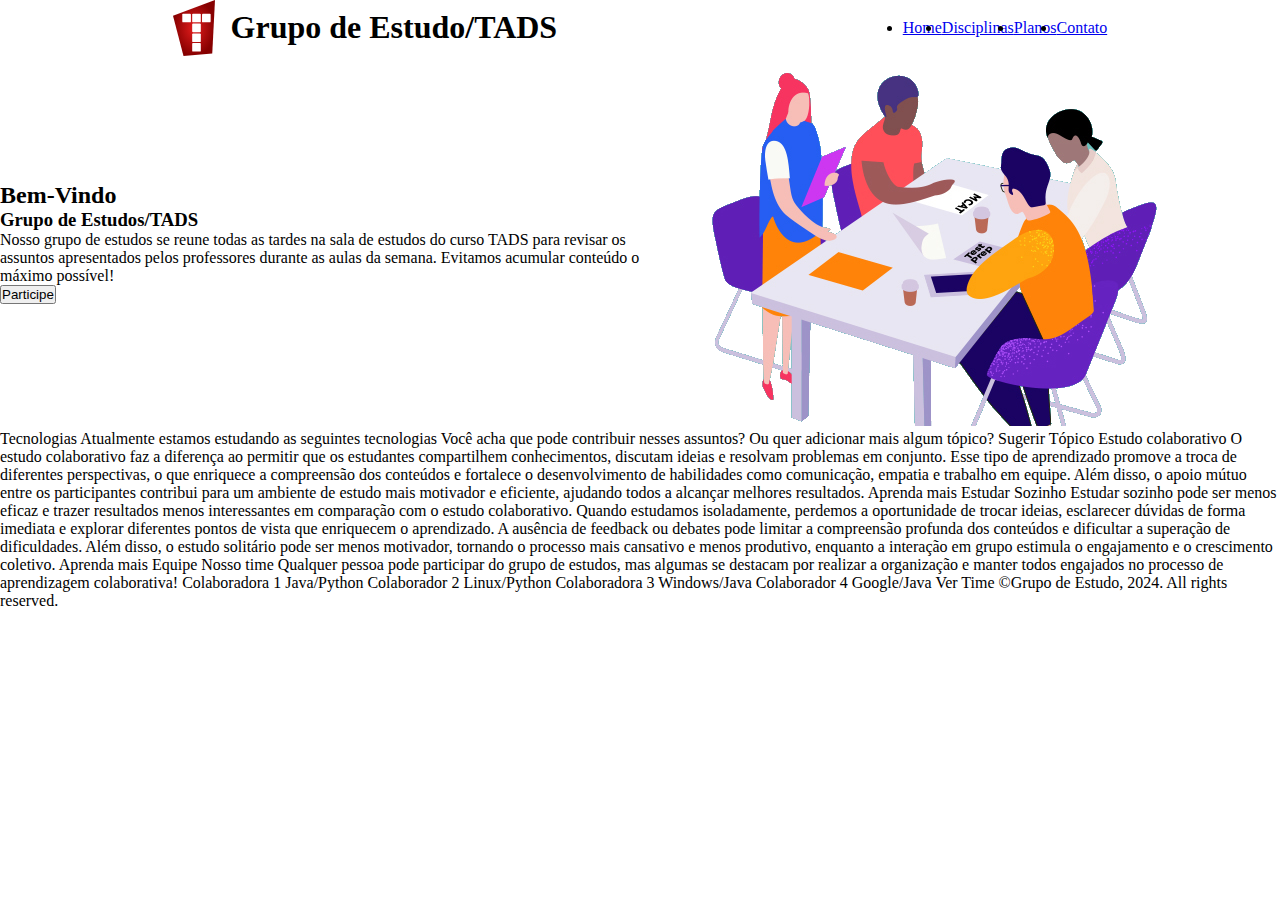
==== index.html @ 2a71999b "first commit" ====
<!DOCTYPE html>
<html lang="pt-br">
<head>
    <meta charset="UTF-8">
    <meta name="viewport" content="width=device-width, initial-scale=1.0">
    <title>Avaliação 2 - Ana Karina</title>
    <link rel="stylesheet" href="header.css">
    <link rel="stylesheet" href="footer.css">
    <link rel="stylesheet" href="reset.css">
    <link rel="stylesheet" href="home.css">

</head>
<body>
    <div id="home__container">
        <header id="header__container" >
            <nav class=" header__item nav__container">
                <div class="header__logo">
                    <img class="header__image" src="assets/images/logo/LogoTads.svg" alt="">
                    <h1 class="header__title">Grupo de Estudo/TADS</h1>
                </div>
            
                <ul class="header__list">
                    <li><a href="home.html">Home</a></li>
                    <li><a href="disciplinas.html">Disciplinas</a></li>
                    <li><a href="planos.html">Planos</a></li>
                    <li><a href="contato.html">Contato</a></li>
                </ul>
            </nav>
            <div class="header__item header__content">
               <div class="header__">
                    <h2>Bem-Vindo</h2>
                    <h3>Grupo de Estudos/TADS</h3>
                    <p>Nosso grupo de estudos se reune todas as tardes na sala de estudos do curso TADS para revisar os assuntos apresentados pelos professores durante as aulas da semana. Evitamos acumular conteúdo o máximo possível!</p>
                    <button>Participe</button>
               </div>
               <div class="header__card">
                    <img src="assets/images/home/grupo-1.png" alt="">
               </div>
            </div>
        </header>
    
    
        Tecnologias
    
        Atualmente estamos estudando as seguintes tecnologias
    
        Você acha que pode contribuir nesses assuntos? Ou quer adicionar mais algum tópico?
    
        Sugerir Tópico
    
        Estudo colaborativo
    
        O estudo colaborativo faz a diferença ao permitir que os estudantes compartilhem conhecimentos, discutam ideias e resolvam problemas em conjunto. Esse tipo de aprendizado promove a troca de diferentes perspectivas, o que enriquece a compreensão dos conteúdos e fortalece o desenvolvimento de habilidades como comunicação, empatia e trabalho em equipe. Além disso, o apoio mútuo entre os participantes contribui para um ambiente de estudo mais motivador e eficiente, ajudando todos a alcançar melhores resultados.
        Aprenda mais
    
        Estudar Sozinho
    
        Estudar sozinho pode ser menos eficaz e trazer resultados menos interessantes em comparação com o estudo colaborativo. Quando estudamos isoladamente, perdemos a oportunidade de trocar ideias, esclarecer dúvidas de forma imediata e explorar diferentes pontos de vista que enriquecem o aprendizado. A ausência de feedback ou debates pode limitar a compreensão profunda dos conteúdos e dificultar a superação de dificuldades. Além disso, o estudo solitário pode ser menos motivador, tornando o processo mais cansativo e menos produtivo, enquanto a interação em grupo estimula o engajamento e o crescimento coletivo.
        Aprenda mais
    
        Equipe
    
        Nosso time
    
        Qualquer pessoa pode participar do grupo de estudos, mas algumas se destacam por realizar a organização e manter todos engajados no processo de aprendizagem colaborativa!
    
        Colaboradora 1
        Java/Python
    
        Colaborador 2
        Linux/Python
    
        Colaboradora 3
        Windows/Java
    
        Colaborador 4
        Google/Java
    
        Ver Time
    
        ©Grupo de Estudo, 2024. All rights reserved.
        
    </div>

</body>
</html>
---- header.css ----
.header__container{
    display: flex;
    justify-content: space-evenly;
    align-items: center;
}
.nav__container{
    display: flex;
    justify-content: space-around;
    align-items: center;
}

.header__logo{
    gap: 1rem;
    align-items: center;
    display: flex;
}

.header__list{
    display: flex;
    justify-content: center
}

.header__content{
    display: flex;
    align-items: center;
}
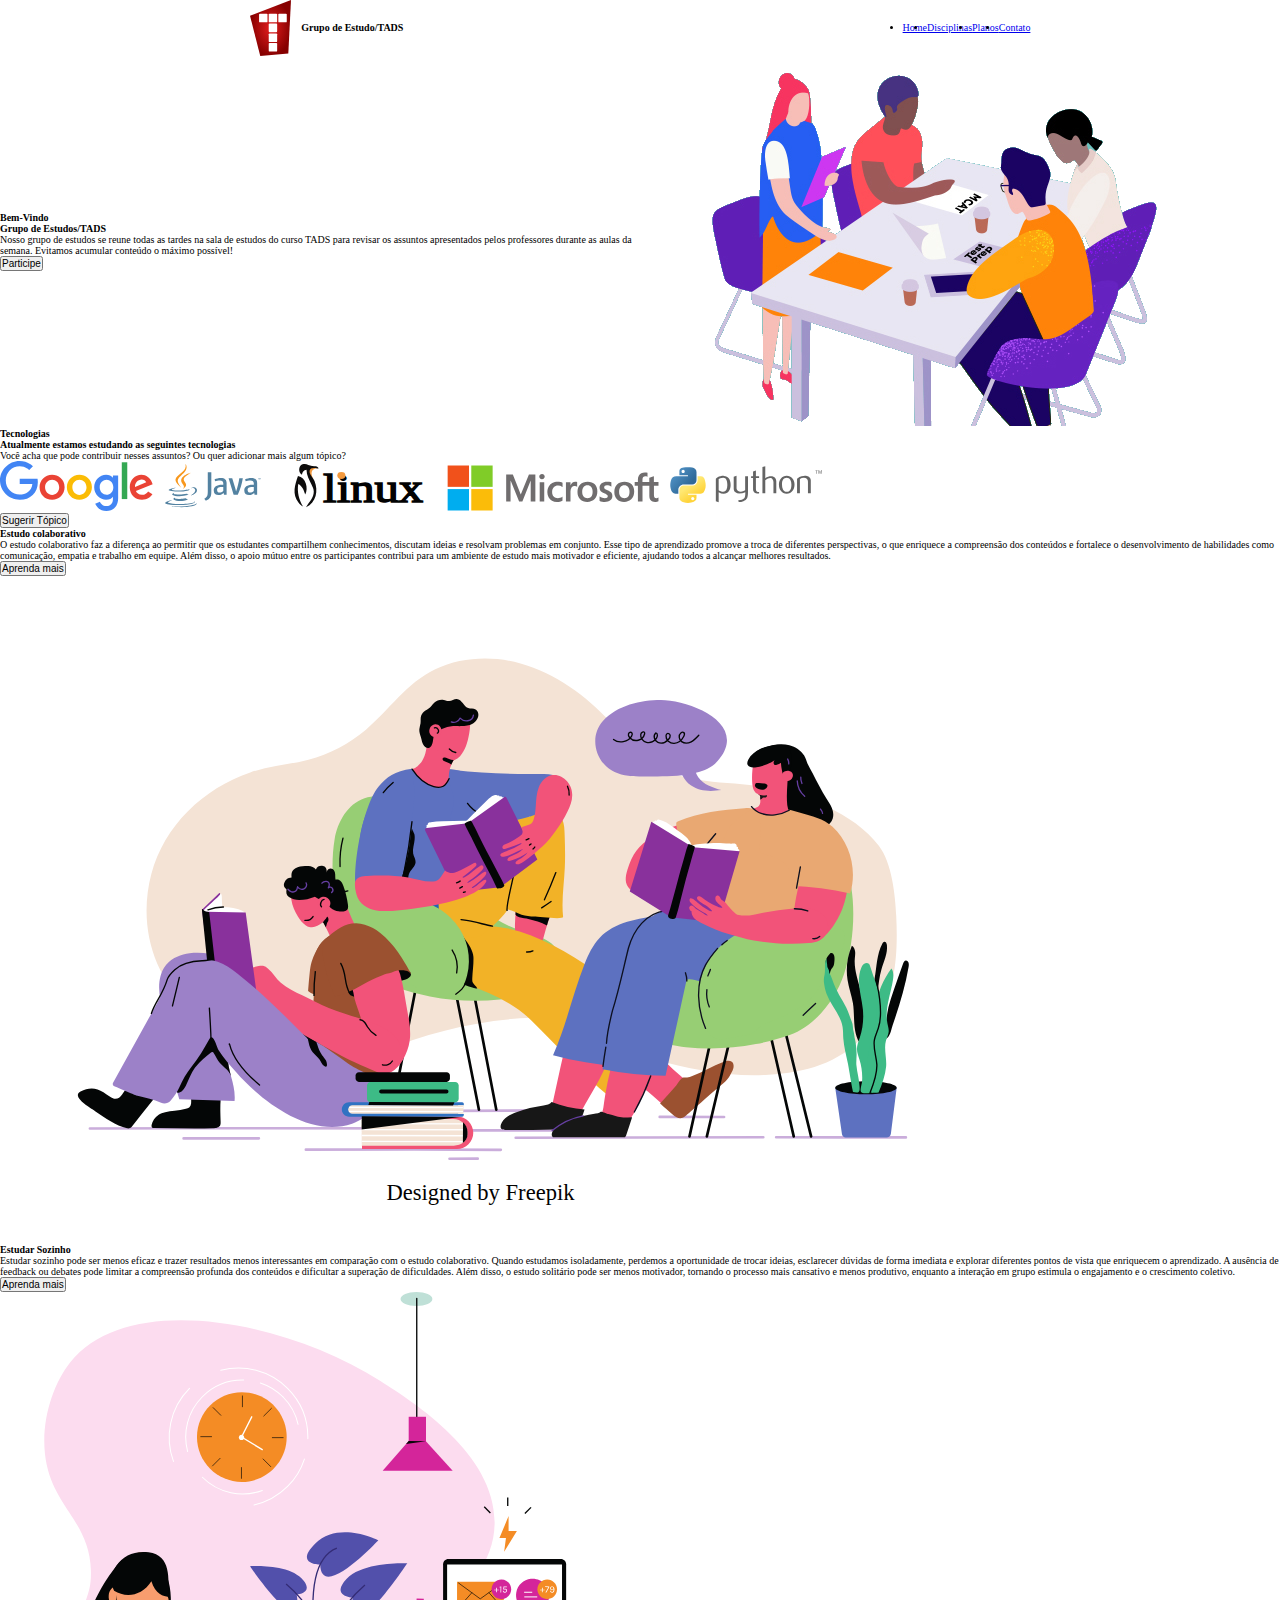
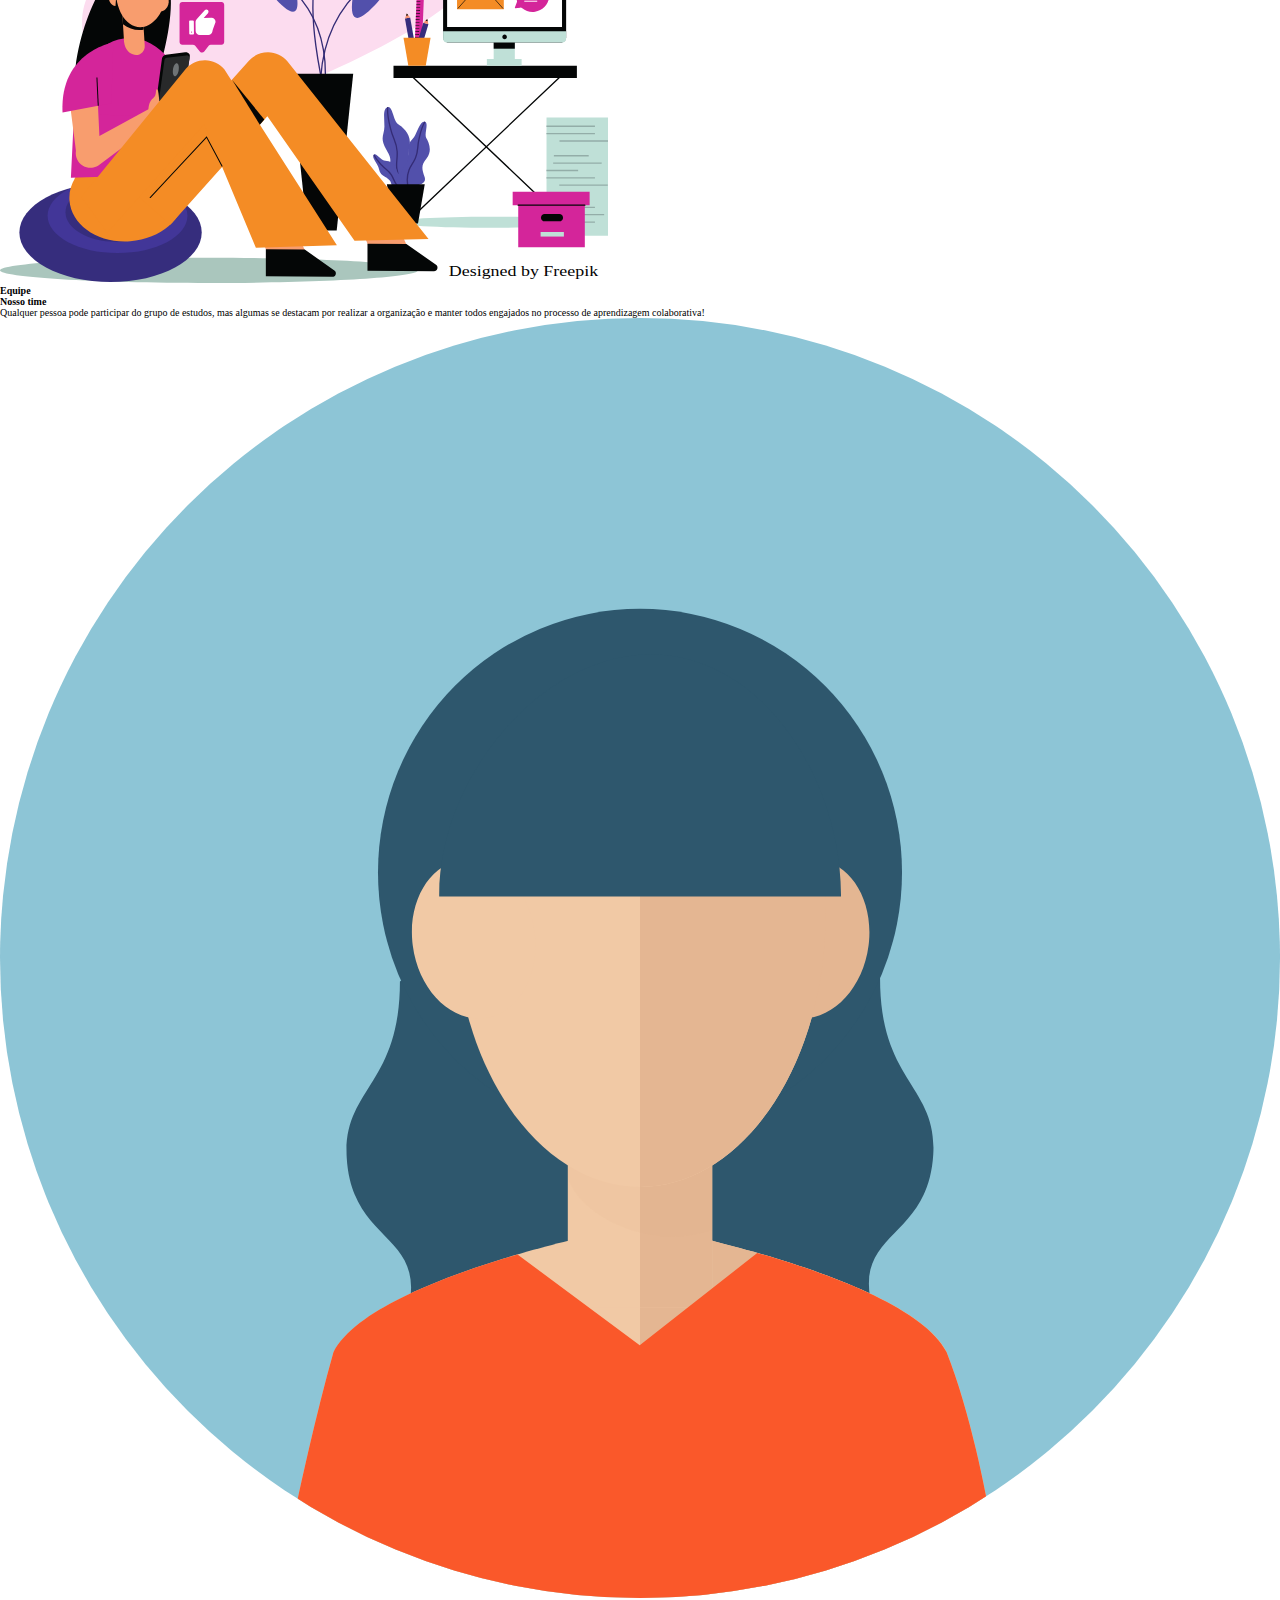
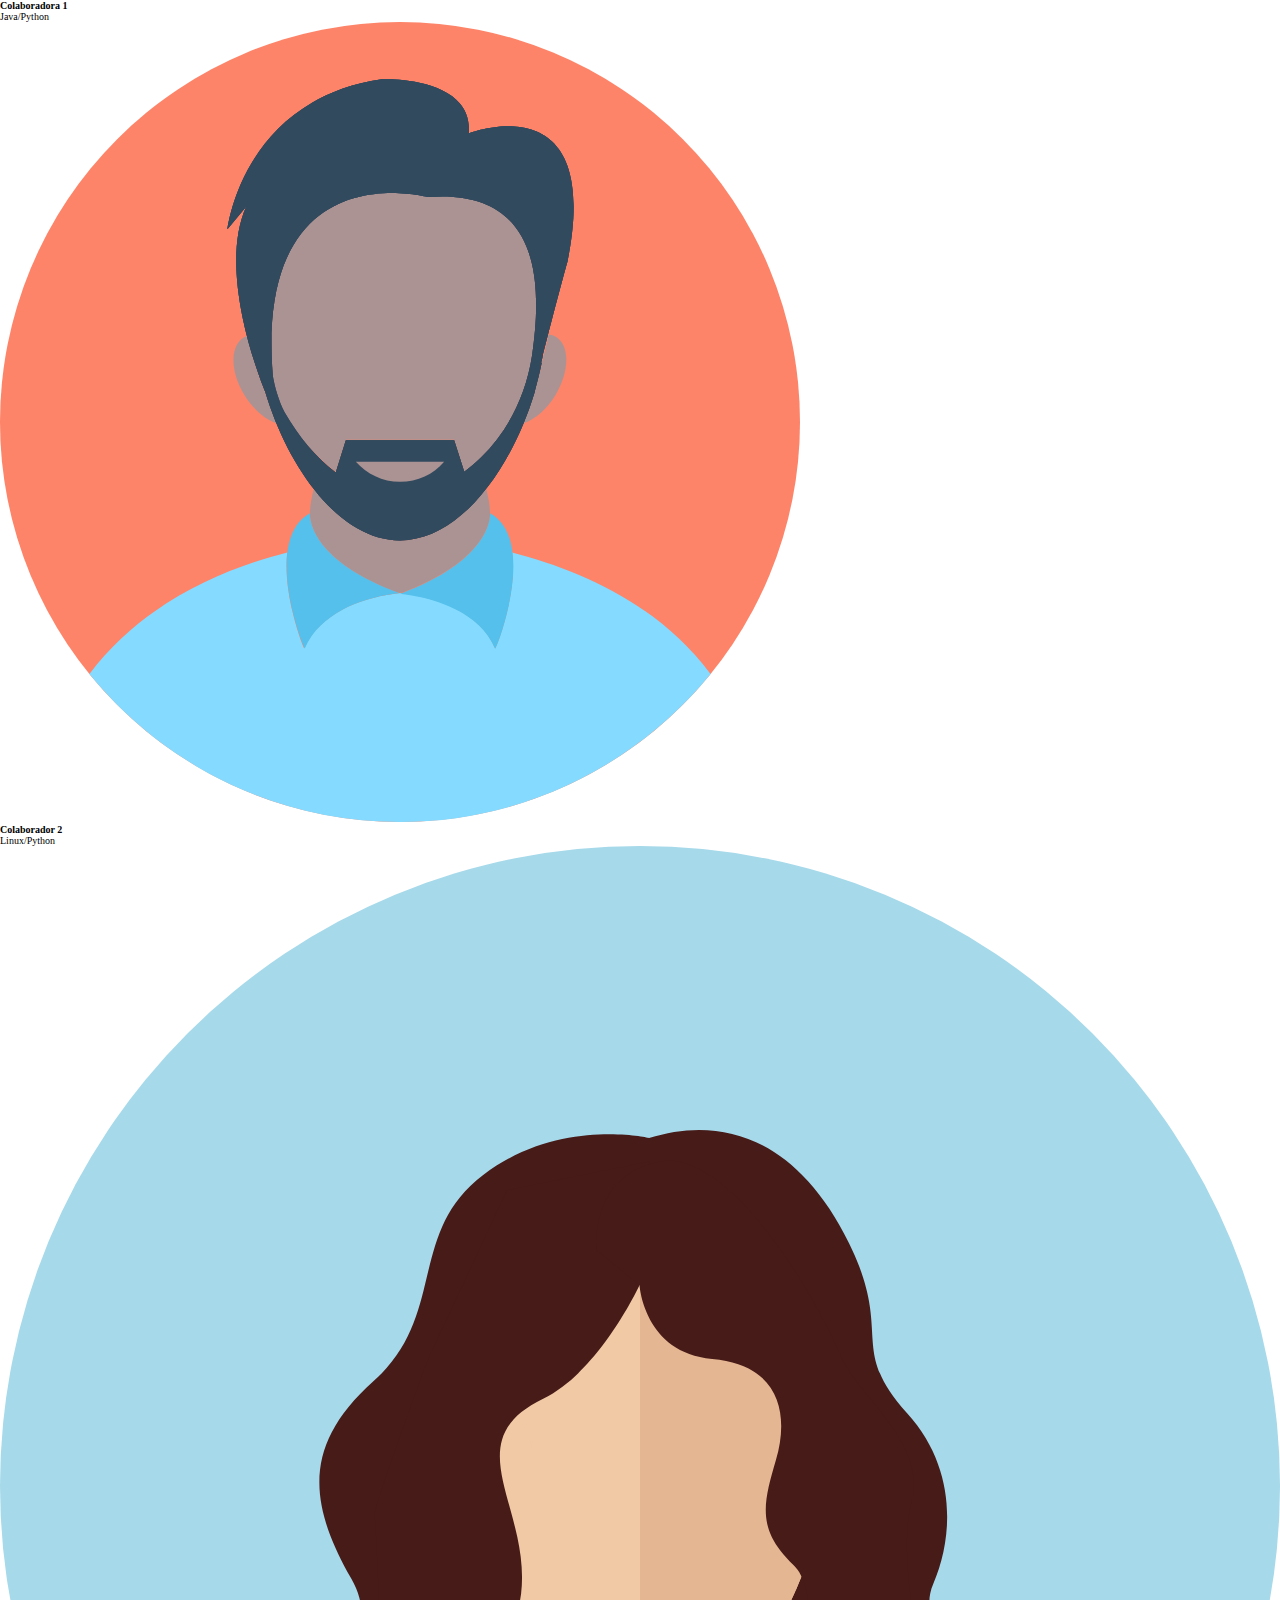
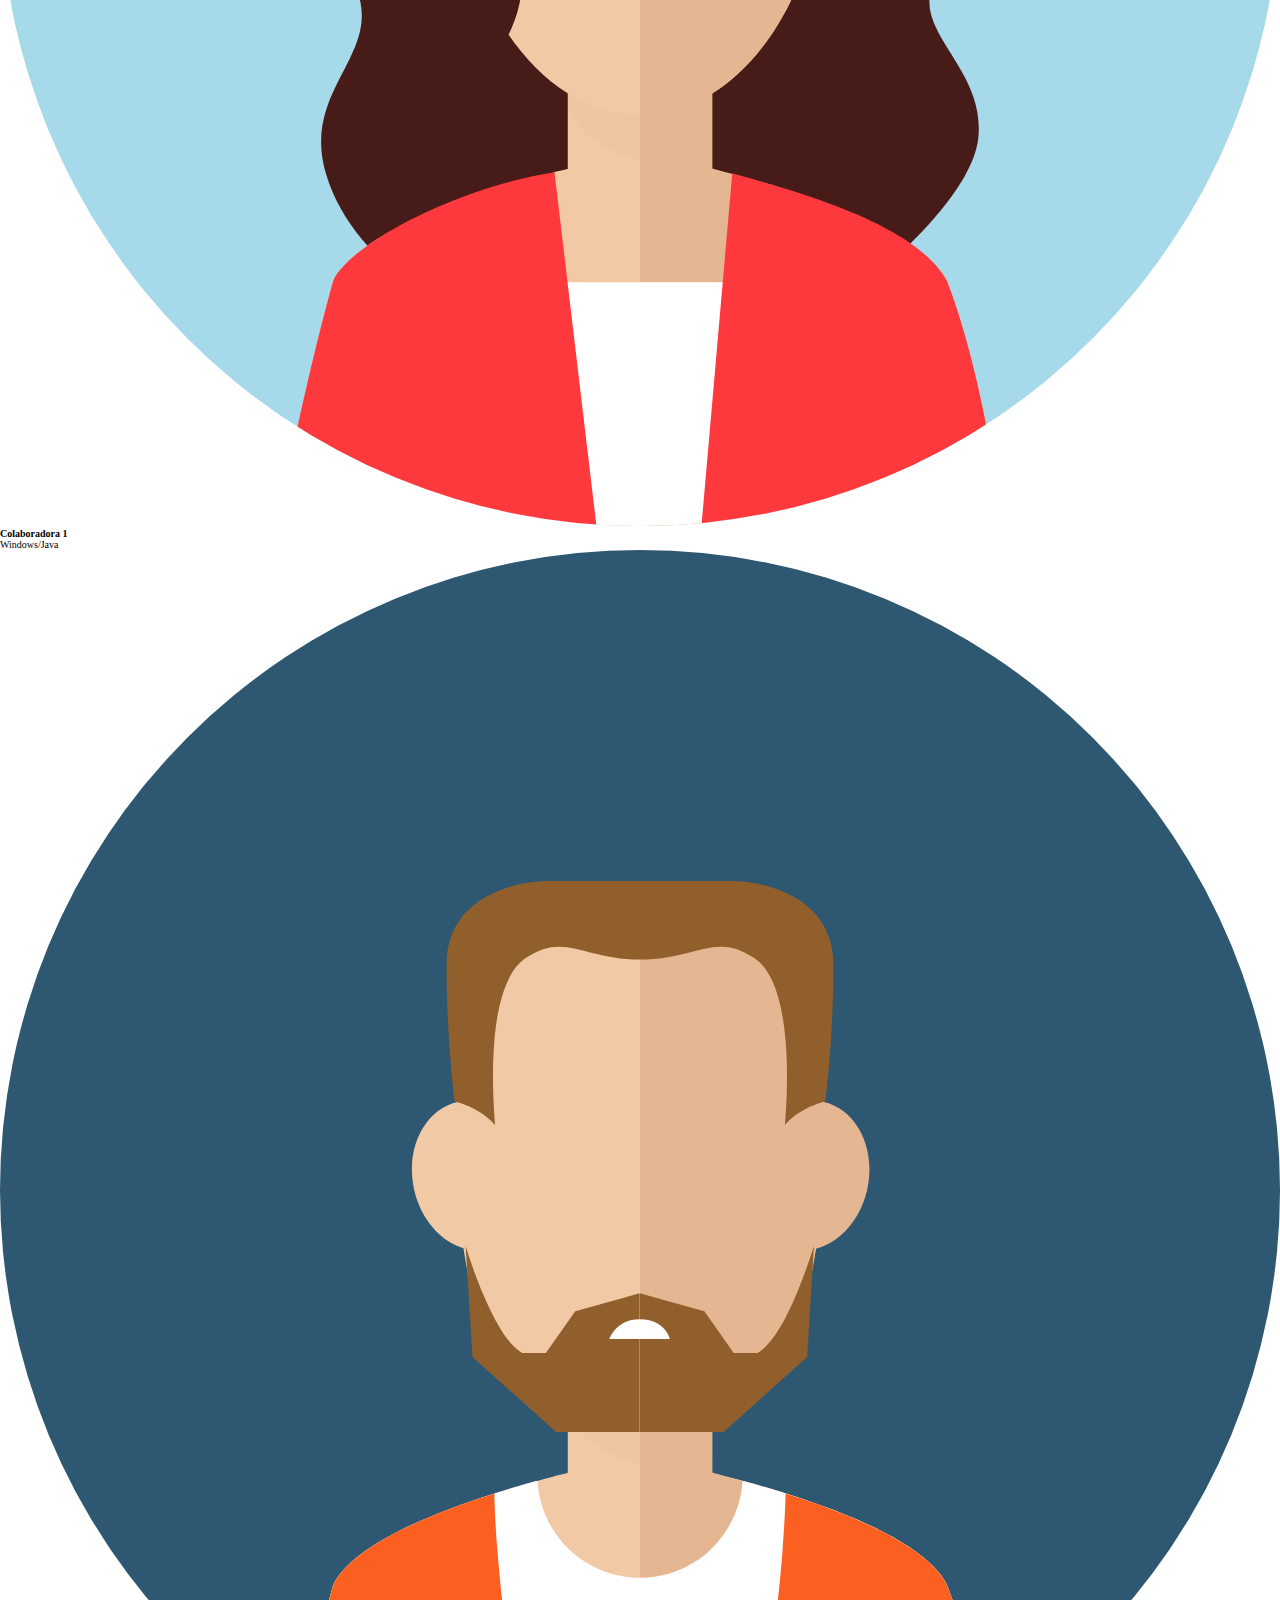
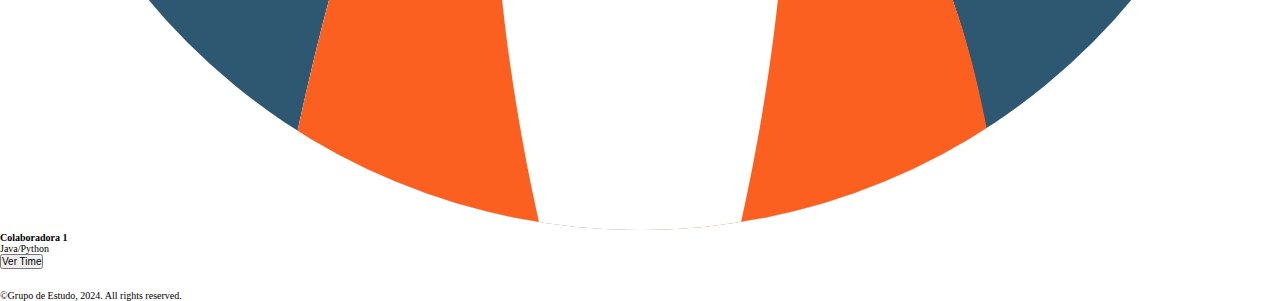
==== commit 57588d7b: "criação dos layouts" ====
--- a/index.html
+++ b/index.html
@@ -1,86 +1,153 @@
 <!DOCTYPE html>
 <html lang="pt-br">
+
 <head>
     <meta charset="UTF-8">
     <meta name="viewport" content="width=device-width, initial-scale=1.0">
-    <title>Avaliação 2 - Ana Karina</title>
-    <link rel="stylesheet" href="header.css">
-    <link rel="stylesheet" href="footer.css">
-    <link rel="stylesheet" href="reset.css">
-    <link rel="stylesheet" href="home.css">
+    <link rel="shortcut icon" href="assets/images/logo/LogoTads.svg" type="image/x-icon">
+    <title>Grupo de estudo/ Tads</title>
+
+    
+
+
+    <link rel="stylesheet" href="css/config.css">
+    <link rel="stylesheet" href="/css/header.css">
+    <link rel="stylesheet" href="/css/footer">
 
 </head>
-<body>
-    <div id="home__container">
-        <header id="header__container" >
-            <nav class=" header__item nav__container">
-                <div class="header__logo">
-                    <img class="header__image" src="assets/images/logo/LogoTads.svg" alt="">
-                    <h1 class="header__title">Grupo de Estudo/TADS</h1>
+
+<body id="home__container">
+    <header id="header__container">
+        <nav class=" header__item nav__container">
+            <div class="header__logo">
+                <img class="header__image" src="assets/images/logo/LogoTads.svg" alt="">
+                <h1 class="header__title">Grupo de Estudo/TADS</h1>
+            </div>
+
+            <ul class="header__list">
+                <li><a href="home.html">Home</a></li>
+                <li><a href="disciplinas.html">Disciplinas</a></li>
+                <li><a href="planos.html">Planos</a></li>
+                <li><a href="contato.html">Contato</a></li>
+            </ul>
+        </nav>
+        <div class="header__item header__content">
+            <div class="header__">
+                <h2>Bem-Vindo</h2>
+                <h3>Grupo de Estudos/TADS</h3>
+                <p>Nosso grupo de estudos se reune todas as tardes na sala de estudos do curso TADS para revisar os
+                    assuntos apresentados pelos professores durante as aulas da semana. Evitamos acumular conteúdo o
+                    máximo possível!</p>
+                <button>Participe</button>
+            </div>
+            <div class="header__card">
+                <img src="assets/images/home/grupo-1.png" alt="">
+            </div>
+        </div>
+    </header>
+    
+    <main id="main__container">
+        <section class="main__item">
+            <div id="main__header">
+                <h2>Tecnologias</h2>
+                <h3>Atualmente estamos estudando as seguintes tecnologias</h3>
+                <p>Você acha que pode contribuir nesses assuntos? Ou quer adicionar mais algum tópico?</p>
+            </div>
+            <div class="main__caroussel">
+                <div class="caroussel__item">
+                    <img src="assets/images/techs/google.svg" alt="logo da google no carrossel de marcas">
+                    <img src="assets/images/techs/java.svg" alt="logo do java no carrossel de marcas">
+                    <img src="assets/images/techs/linux.svg" alt="logo do linux no carrossel de marcas">
+                    <img src="assets/images/techs/microsoft.svg" alt="logo da microsoft no carrossel de marcas">
+                    <img src="assets/images/techs/python.svg" alt="logo do python no carrossel de marcas">
                 </div>
-            
-                <ul class="header__list">
-                    <li><a href="home.html">Home</a></li>
-                    <li><a href="disciplinas.html">Disciplinas</a></li>
-                    <li><a href="planos.html">Planos</a></li>
-                    <li><a href="contato.html">Contato</a></li>
-                </ul>
-            </nav>
-            <div class="header__item header__content">
-               <div class="header__">
-                    <h2>Bem-Vindo</h2>
-                    <h3>Grupo de Estudos/TADS</h3>
-                    <p>Nosso grupo de estudos se reune todas as tardes na sala de estudos do curso TADS para revisar os assuntos apresentados pelos professores durante as aulas da semana. Evitamos acumular conteúdo o máximo possível!</p>
-                    <button>Participe</button>
-               </div>
-               <div class="header__card">
-                    <img src="assets/images/home/grupo-1.png" alt="">
-               </div>
+                <button>Sugerir Tópico</button>
+
             </div>
-        </header>
-    
-    
-        Tecnologias
-    
-        Atualmente estamos estudando as seguintes tecnologias
-    
-        Você acha que pode contribuir nesses assuntos? Ou quer adicionar mais algum tópico?
-    
-        Sugerir Tópico
-    
-        Estudo colaborativo
-    
-        O estudo colaborativo faz a diferença ao permitir que os estudantes compartilhem conhecimentos, discutam ideias e resolvam problemas em conjunto. Esse tipo de aprendizado promove a troca de diferentes perspectivas, o que enriquece a compreensão dos conteúdos e fortalece o desenvolvimento de habilidades como comunicação, empatia e trabalho em equipe. Além disso, o apoio mútuo entre os participantes contribui para um ambiente de estudo mais motivador e eficiente, ajudando todos a alcançar melhores resultados.
-        Aprenda mais
-    
-        Estudar Sozinho
-    
-        Estudar sozinho pode ser menos eficaz e trazer resultados menos interessantes em comparação com o estudo colaborativo. Quando estudamos isoladamente, perdemos a oportunidade de trocar ideias, esclarecer dúvidas de forma imediata e explorar diferentes pontos de vista que enriquecem o aprendizado. A ausência de feedback ou debates pode limitar a compreensão profunda dos conteúdos e dificultar a superação de dificuldades. Além disso, o estudo solitário pode ser menos motivador, tornando o processo mais cansativo e menos produtivo, enquanto a interação em grupo estimula o engajamento e o crescimento coletivo.
-        Aprenda mais
-    
-        Equipe
-    
-        Nosso time
-    
-        Qualquer pessoa pode participar do grupo de estudos, mas algumas se destacam por realizar a organização e manter todos engajados no processo de aprendizagem colaborativa!
-    
-        Colaboradora 1
-        Java/Python
-    
-        Colaborador 2
-        Linux/Python
-    
-        Colaboradora 3
-        Windows/Java
-    
-        Colaborador 4
-        Google/Java
-    
-        Ver Time
-    
-        ©Grupo de Estudo, 2024. All rights reserved.
-        
-    </div>
+        </section>
 
+        <section>
+            <div class="section__item">
+                <div>
+                    <h3>Estudo colaborativo</h3>
+                    <p>O estudo colaborativo faz a diferença ao permitir que os estudantes compartilhem conhecimentos,
+                        discutam ideias e resolvam problemas em conjunto. Esse tipo de aprendizado promove a troca de
+                        diferentes perspectivas, o que enriquece a compreensão dos conteúdos e fortalece o
+                        desenvolvimento de habilidades como comunicação, empatia e trabalho em equipe. Além disso, o
+                        apoio mútuo entre os participantes contribui para um ambiente de estudo mais motivador e
+                        eficiente, ajudando todos a alcançar melhores resultados.</p>
+                    <button>Aprenda mais</button>
+                </div>
+                <img src="assets/images/home/grupo-2.svg" alt="ilustração estudantes">
+            </div>
+            <div class="section__item">
+                <div>
+                    <h3>Estudar Sozinho</h3>
+                    <p> Estudar sozinho pode ser menos eficaz e trazer resultados menos interessantes em comparação com
+                        o estudo colaborativo. Quando estudamos isoladamente, perdemos a oportunidade de trocar ideias,
+                        esclarecer dúvidas de forma imediata e explorar diferentes pontos de vista que enriquecem o
+                        aprendizado. A ausência de feedback ou debates pode limitar a compreensão profunda dos conteúdos
+                        e dificultar a superação de dificuldades. Além disso, o estudo solitário pode ser menos
+                        motivador, tornando o processo mais cansativo e menos produtivo, enquanto a interação em grupo
+                        estimula o engajamento e o crescimento coletivo.</p>
+                    <button>Aprenda mais</button>
+                </div>
+                <img src="assets/images/home/grupo-3.svg" alt="ilustração estudantes">
+            </div>
+
+        </section>
+
+        <section class="main__item">
+            <div id="main__header">
+                <h2>Equipe</h2>
+                <h3>Nosso time</h3>
+                <p>Qualquer pessoa pode participar do grupo de estudos, mas algumas se destacam por realizar a
+                    organização e manter todos engajados no processo de aprendizagem colaborativa!</p>
+            </div>
+            <div class="main__cards">
+                <div class="cards__container">
+                    <div class="card__item">
+                        <img src="assets/images/team/team-1.svg" alt="ilustração de um usuário">
+                        <h4>Colaboradora 1</h4>
+                        <p>Java/Python</p>
+                    </div>
+
+                    <div class="card__item">
+                        <img src="assets/images/team/team-2.svg" alt="ilustração de um usuário">
+                        <h4>Colaborador 2</h4>
+                        <p>Linux/Python</p>
+                    </div>
+
+                    <div class="card__item">
+                        <img src="assets/images/team/team-3.svg" alt="ilustração de um usuário">
+                        <h4>Colaboradora 1</h4>
+                        <p>Windows/Java</p>
+                    </div>
+
+                    <div class="card__item">
+                        <img src="assets/images/team/team-4.svg" alt="ilustração de um usuário">
+                        <h4>Colaboradora 1</h4>
+                        <p>Java/Python</p>
+                    </div>
+                </div>
+                <button>Ver Time</button>
+
+            </div>
+        </section>
+
+    </main>
+
+    <footer id="footer__container">
+        <div id="footer__icon">
+            <img src="assets/images/socials/facebook.svg" alt="Logo do Facebook">
+            <img src="assets/images/socials/instagram.svg" alt="Logo do Instagram">
+            <img src="assets/images/socials/pinterest.svg" alt="Logo do Pinterest">
+            <img src="assets/images/socials/tiktok.svg" alt="Logo do Tiktok">
+            <img src="assets/images/socials/twitter.svg" alt="Logo do Twitter">
+            <img src="assets/images/socials/whatsapp.svg" alt="Logo do Whatsapp">
+            <img src="assets/images/socials/youtube.svg" alt="Logo do Youtube">
+        </div>
+        <p>©Grupo de Estudo, 2024. All rights reserved.</p>
+    </footer>
 </body>
 </html>--- a/css/config.css
+++ b/css/config.css
@@ -0,0 +1,14 @@
+:root {
+    --bg-color: #1d2634;
+    --primary-color:#00420C;
+    --secondary-color: #FFFFFF;
+    --text-color: #212529;
+  }
+
+*{
+    margin: 0;
+    padding: 0;
+    box-sizing: border-box;
+    font-size: 10px;
+    font-family: 
+}--- a/css/header.css
+++ b/css/header.css
@@ -0,0 +1,26 @@
+.header__container{
+    display: flex;
+    justify-content: space-evenly;
+    align-items: center;
+}
+.nav__container{
+    display: flex;
+    justify-content: space-around;
+    align-items: center;
+}
+
+.header__logo{
+    gap: 1rem;
+    align-items: center;
+    display: flex;
+}
+
+.header__list{
+    display: flex;
+    justify-content: center
+}
+
+.header__content{
+    display: flex;
+    align-items: center;
+}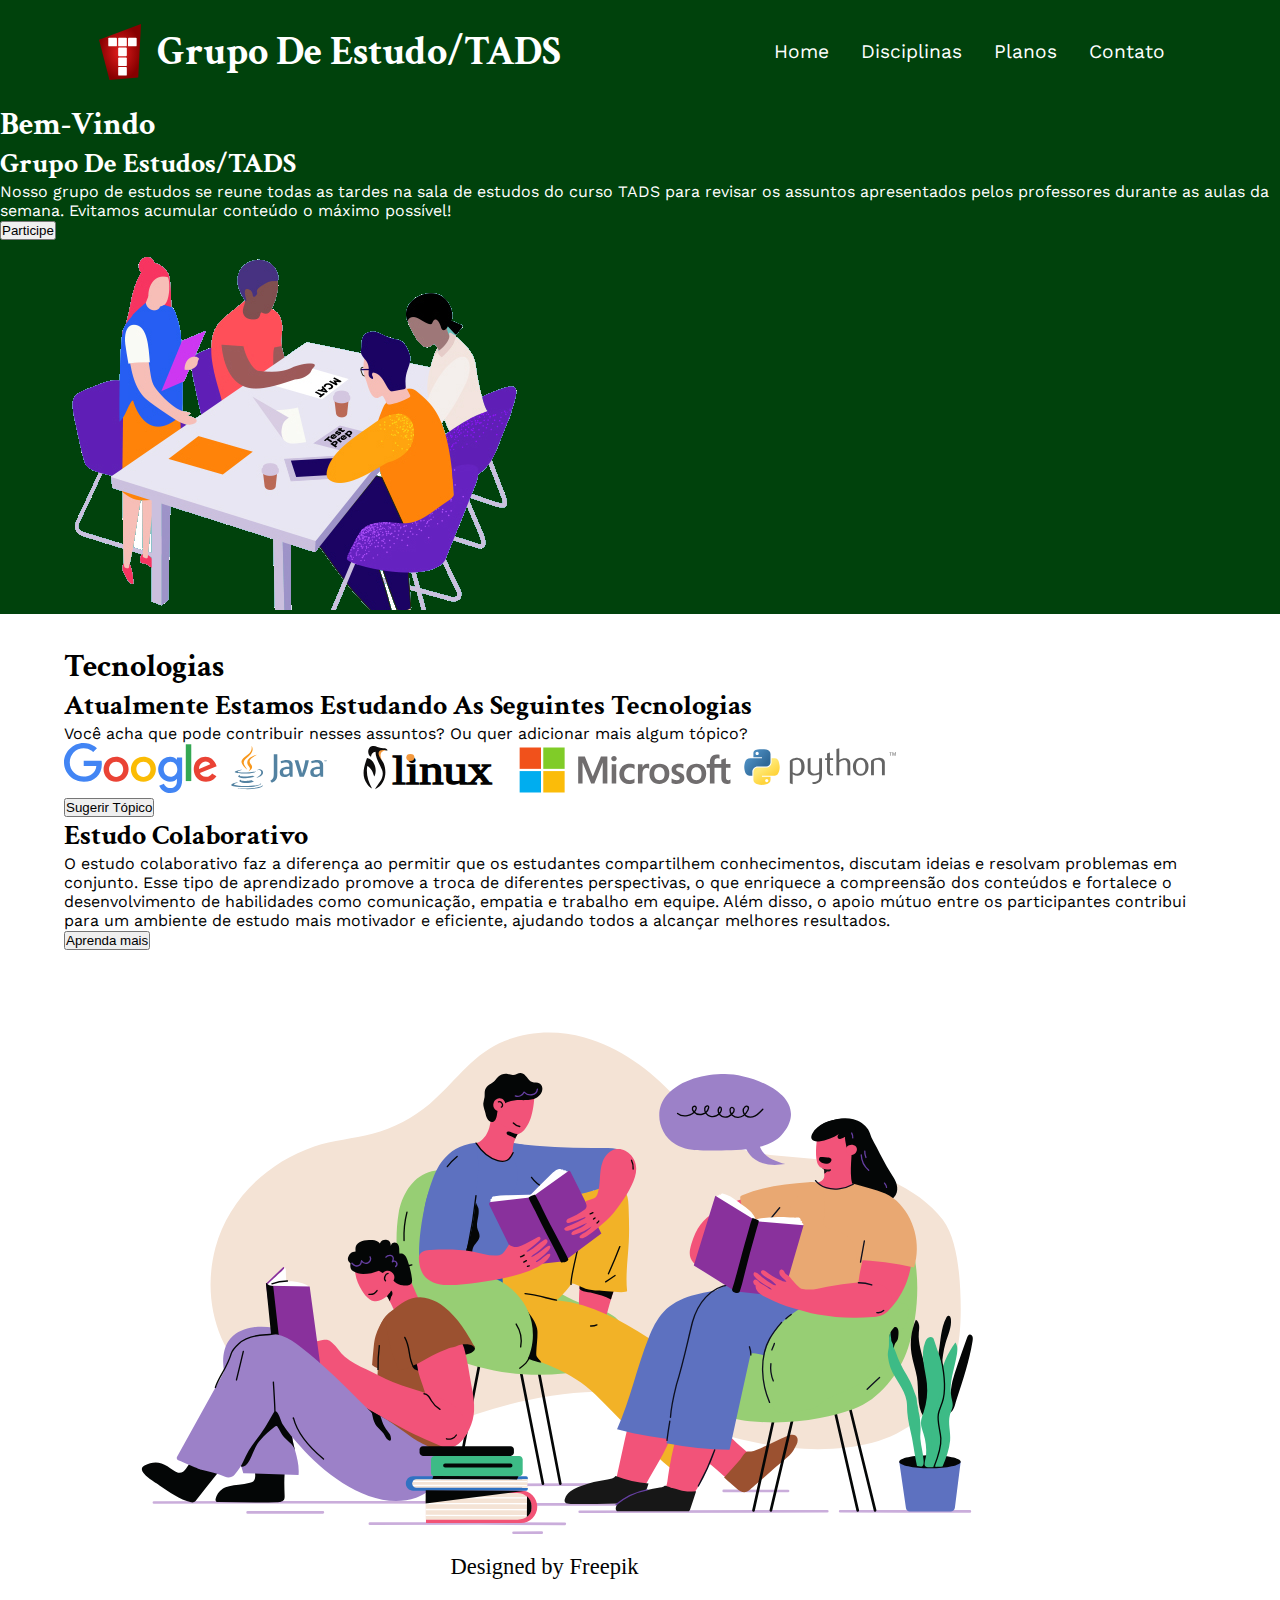
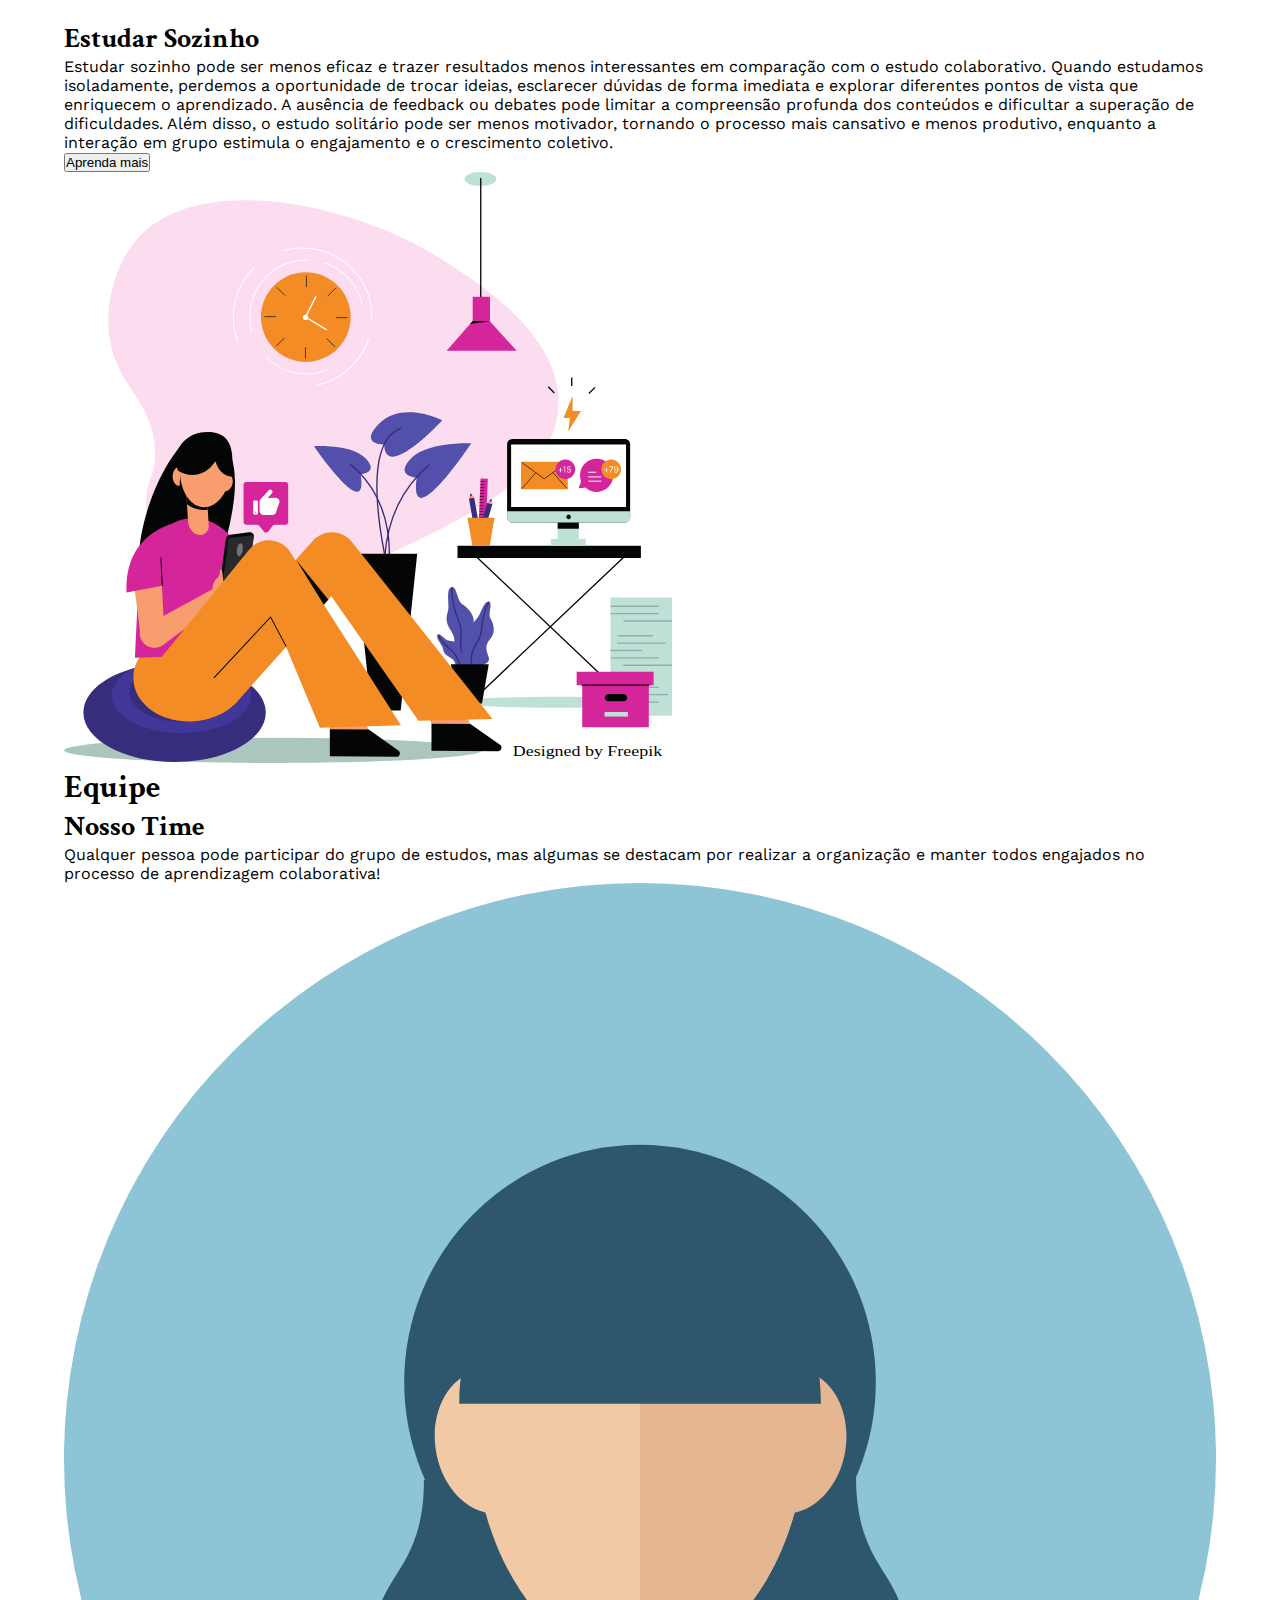
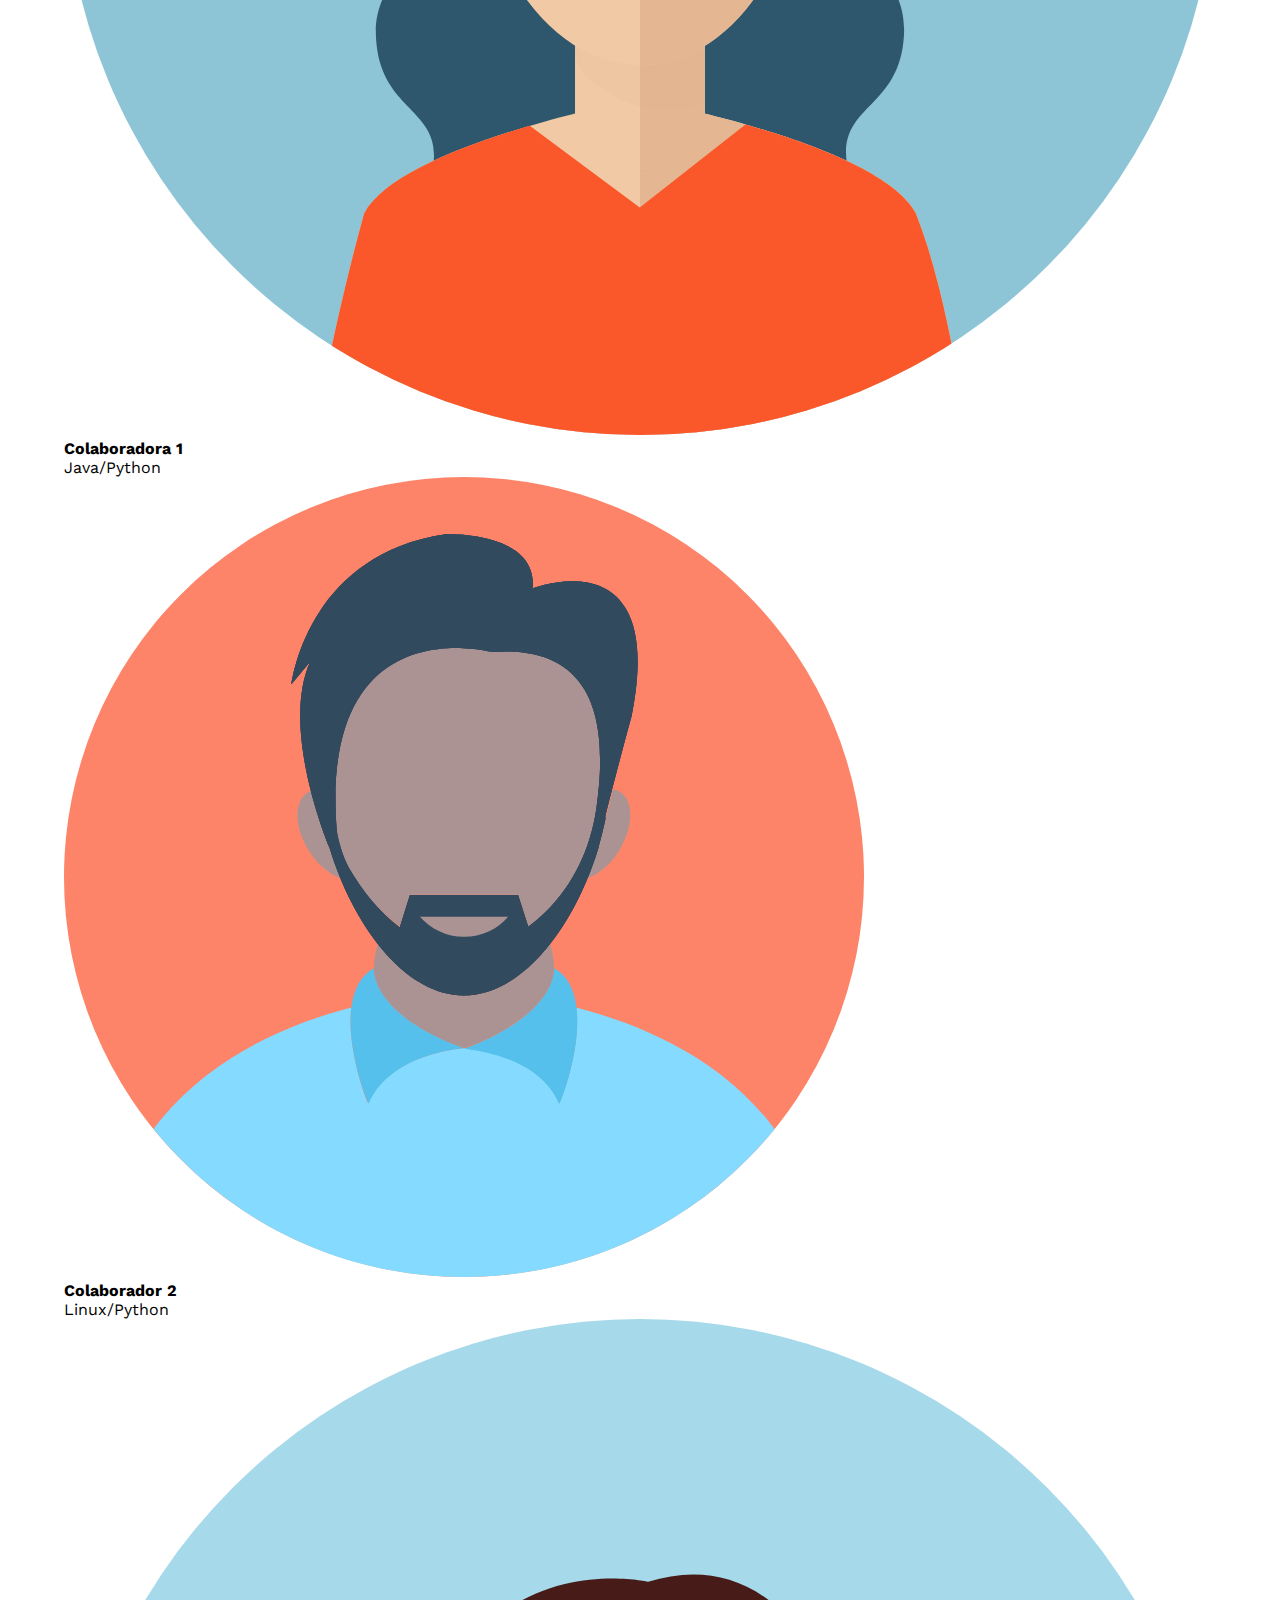
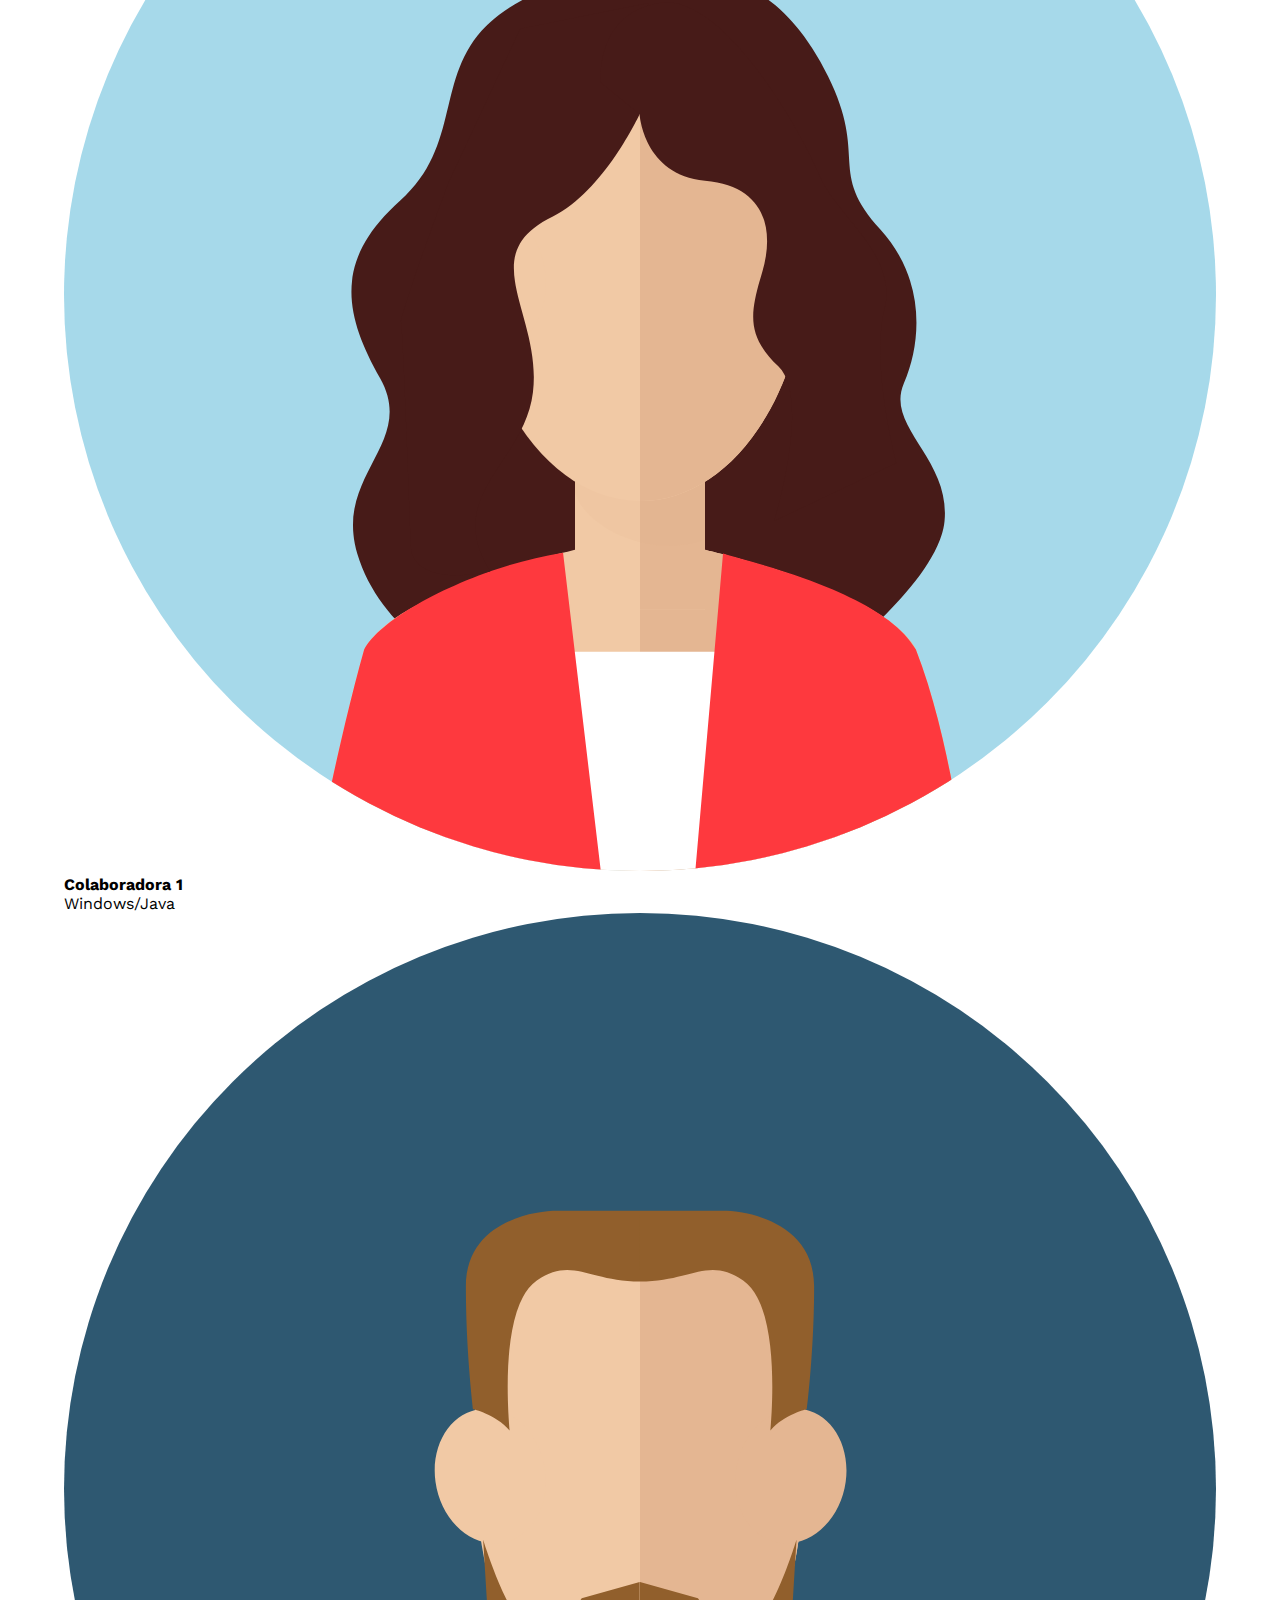
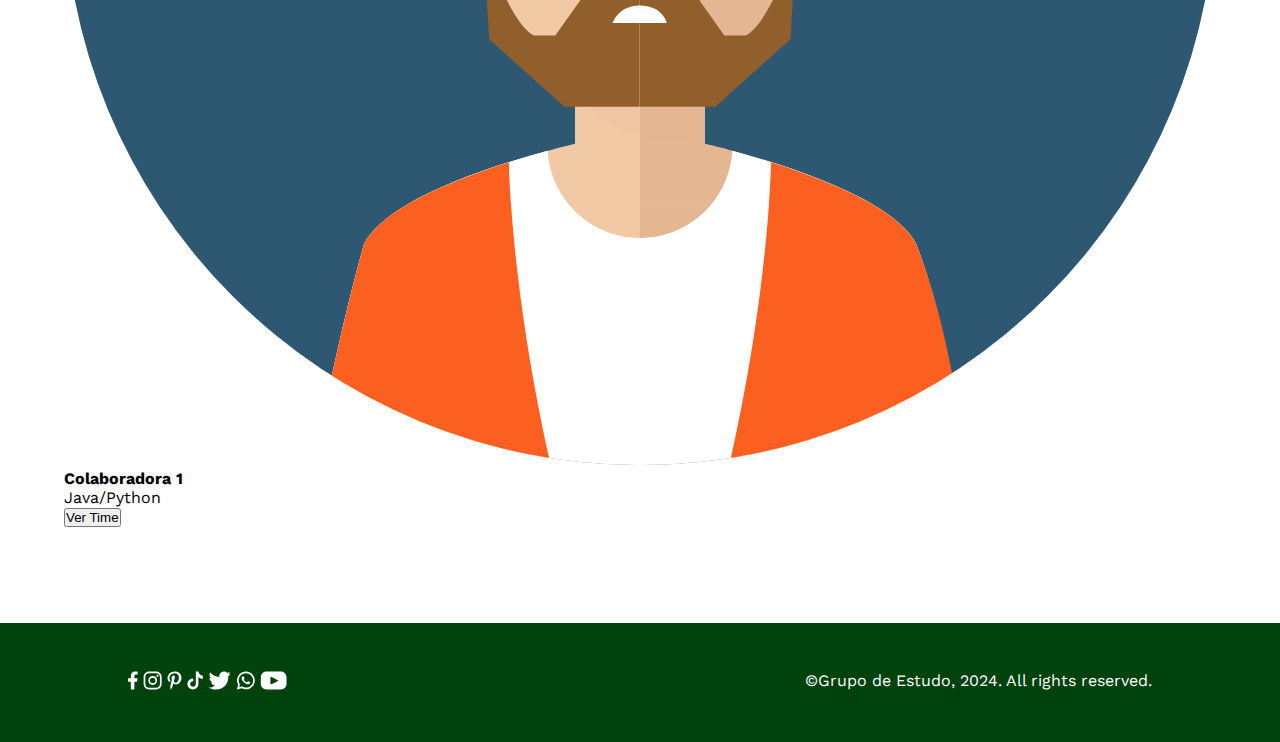
==== commit 8cc7ba76: "páginas formatadas" ====
--- a/index.html
+++ b/index.html
@@ -7,43 +7,51 @@
     <link rel="shortcut icon" href="assets/images/logo/LogoTads.svg" type="image/x-icon">
     <title>Grupo de estudo/ Tads</title>
 
-    
-
+    <link rel="preconnect" href="https://fonts.googleapis.com">
+    <link rel="preconnect" href="https://fonts.gstatic.com" crossorigin>
+    <link href="https://fonts.googleapis.com/css2?family=Work+Sans:ital,wght@0,100..900;1,100..900&display=swap" rel="stylesheet">
+    <link href="https://fonts.googleapis.com/css2?family=Crimson+Text:ital,wght@0,400;0,600;0,700;1,400;1,600;1,700&display=swap" rel="stylesheet">
 
     <link rel="stylesheet" href="css/config.css">
     <link rel="stylesheet" href="/css/header.css">
-    <link rel="stylesheet" href="/css/footer">
+    <link rel="stylesheet" href="/css/footer.css">
 
 </head>
 
 <body id="home__container">
     <header id="header__container">
-        <nav class=" header__item nav__container">
+        <nav class=" nav__container">
             <div class="header__logo">
-                <img class="header__image" src="assets/images/logo/LogoTads.svg" alt="">
+                <img src="assets/images/logo/LogoTads.svg" alt="">
                 <h1 class="header__title">Grupo de Estudo/TADS</h1>
+                <h1 class="header__title header__mobile">GE/TADS</h1>
             </div>
 
-            <ul class="header__list">
-                <li><a href="home.html">Home</a></li>
+            <input class="header__mobile" type=checkbox id="menu-check">
+            <label class="header__mobile" for="menu-check"><span class="material-symbols-outlined menu-mobile">menu</span></label>
+
+            <ul id="header__links">
+                <li><a href="index.html">Home</a></li>
                 <li><a href="disciplinas.html">Disciplinas</a></li>
                 <li><a href="planos.html">Planos</a></li>
                 <li><a href="contato.html">Contato</a></li>
             </ul>
         </nav>
-        <div class="header__item header__content">
-            <div class="header__">
-                <h2>Bem-Vindo</h2>
-                <h3>Grupo de Estudos/TADS</h3>
-                <p>Nosso grupo de estudos se reune todas as tardes na sala de estudos do curso TADS para revisar os
-                    assuntos apresentados pelos professores durante as aulas da semana. Evitamos acumular conteúdo o
-                    máximo possível!</p>
-                <button>Participe</button>
+        <section>
+            <div class="header__section">
+                <div class="section__content">
+                    <h2>Bem-Vindo</h2>
+                    <h3>Grupo de Estudos/TADS</h3>
+                    <p>Nosso grupo de estudos se reune todas as tardes na sala de estudos do curso TADS para revisar os
+                        assuntos apresentados pelos professores durante as aulas da semana. Evitamos acumular conteúdo o
+                        máximo possível!</p>
+                    <button>Participe</button>
+                </div>
+                <div class="header__card">
+                    <img src="assets/images/home/grupo-1.png" alt="">
+                </div>
             </div>
-            <div class="header__card">
-                <img src="assets/images/home/grupo-1.png" alt="">
-            </div>
-        </div>
+        </section>
     </header>
     
     <main id="main__container">
@@ -139,13 +147,13 @@
 
     <footer id="footer__container">
         <div id="footer__icon">
-            <img src="assets/images/socials/facebook.svg" alt="Logo do Facebook">
-            <img src="assets/images/socials/instagram.svg" alt="Logo do Instagram">
-            <img src="assets/images/socials/pinterest.svg" alt="Logo do Pinterest">
-            <img src="assets/images/socials/tiktok.svg" alt="Logo do Tiktok">
-            <img src="assets/images/socials/twitter.svg" alt="Logo do Twitter">
-            <img src="assets/images/socials/whatsapp.svg" alt="Logo do Whatsapp">
-            <img src="assets/images/socials/youtube.svg" alt="Logo do Youtube">
+            <a href=""><img src="assets/images/socials/facebook.svg" alt="Logo do Facebook"></a>
+            <a href=""><img src="assets/images/socials/instagram.svg" alt="Logo do Instagram"></a>
+            <a href=""><img src="assets/images/socials/pinterest.svg" alt="Logo do Pinterest"></a>
+            <a href=""><img src="assets/images/socials/tiktok.svg" alt="Logo do Tiktok"></a>
+            <a href=""><img src="assets/images/socials/twitter.svg" alt="Logo do Twitter"></a>
+            <a href=""><img src="assets/images/socials/whatsapp.svg" alt="Logo do Whatsapp"></a>
+            <a href=""><img src="assets/images/socials/youtube.svg" alt="Logo do Youtube"></a>
         </div>
         <p>©Grupo de Estudo, 2024. All rights reserved.</p>
     </footer>
--- a/css/config.css
+++ b/css/config.css
@@ -1,14 +1,69 @@
 :root {
-    --bg-color: #1d2634;
     --primary-color:#00420C;
     --secondary-color: #FFFFFF;
-    --text-color: #212529;
+    --heading-font: 'Crimson Text', serif;
+    --body-font: 'Work Sans', serif;
+    --button-color: #212529;
+    --input-color: #EEEEEE;
+    --hover-color: #2f9e41;
+    --text-color: #FFFFFF;
+    --text-color-hover:#5569AF ;
+    --price-text:  #9B9D9F;
   }
 
 *{
     margin: 0;
     padding: 0;
     box-sizing: border-box;
-    font-size: 10px;
-    font-family: 
+}
+
+body {
+  font-family: var(--body-font);
+  font-size: 16px;
+}
+
+h1, h2, h3 {
+  font-family: var(--heading-font);
+  font-weight: bold;
+  text-transform: capitalize;
+}
+
+h1 {
+  font-size: 2.5rem;
+}
+
+h2 {
+  font-size: 2rem;
+}
+
+h3 {
+  font-size: 1.75rem;
+}
+
+p {
+  font-size: 1rem;
+}
+
+img {
+  object-fit: contain;
+}
+
+a {
+  text-decoration: none;
+}
+
+#home__container{
+  display: grid;
+  grid-template-areas: 
+    'header'
+    'main'
+    'footer';
+  gap: 2rem;
+  grid-template-columns: 100%;
+}
+
+main {
+  grid-area: 'main';
+  padding: 0 4rem;
+  grid-template-columns: 100%;
 }--- a/css/header.css
+++ b/css/header.css
@@ -1,26 +1,50 @@
-.header__container{
+#header__container{
+    background-color: var(--primary-color);
+    color: var(--secondary-color);
+    grid-area: header;
+    flex-direction: column;
     display: flex;
-    justify-content: space-evenly;
-    align-items: center;
+
 }
+
 .nav__container{
     display: flex;
+    flex-wrap: wrap;
+    padding: 1.5rem 0;
     justify-content: space-around;
     align-items: center;
 }
 
 .header__logo{
+    display: flex;
     gap: 1rem;
     align-items: center;
-    display: flex;
 }
 
-.header__list{
+#header__links{
     display: flex;
-    justify-content: center
+    list-style: none;
 }
 
-.header__content{
-    display: flex;
-    align-items: center;
-}+nav ul li{
+    text-decoration: none;
+    color: var(--secondary-color);
+  }
+
+nav ul li:hover{
+    background-color:var(--hover-color);
+}
+
+nav ul li a {
+    text-decoration: none;
+    color: var(--secondary-color);
+    border-radius: 5px;
+    padding: .5rem 1rem;
+    transition: all .5s;
+    font-size: 1.2rem;
+  }
+
+.header__mobile{
+    display: none;
+}
+
--- a/css/footer.css
+++ b/css/footer.css
@@ -0,0 +1,27 @@
+#footer__container{
+    font-family: var(--body-font);
+    grid-area: footer;
+    display: flex;
+    background-color: var(--primary-color);
+    color: var(--secondary-color);
+    padding: 3rem 10%;
+    justify-content: space-between;
+    margin-top: 4rem;
+}
+
+#footer__links{
+    display: flex;
+    column-gap: 1rem;
+}
+
+@media screen and (max-width: 375px) {
+    #footer__container{
+    flex-direction: column;
+    align-items: center;
+    text-align: center;
+    gap: 8px;
+    line-height: 150%;
+    padding: 8px ;
+    margin-top: 8px;
+    }
+}